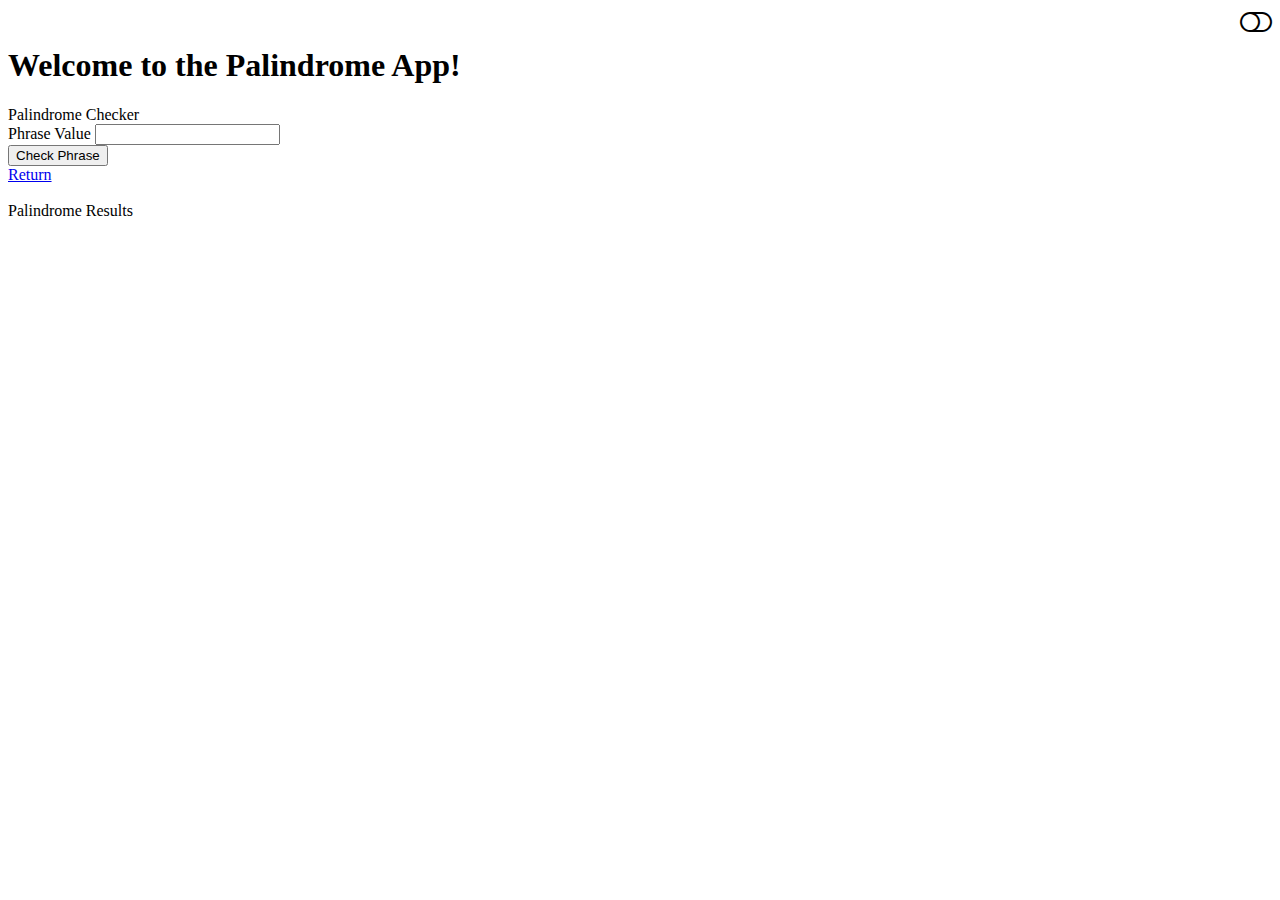
==== week-2/asomugha-palindrome.html @ 5c6dcd75 "week 2 commit 1" ====
<!DOCTYPE html>
<!--
    Title: asomugha-palindrome.html
    Author: Professor Krasso
    Date: 11 January 2023
    Modified By: Anachebe Asomugha
    Description: HTML and JavaScript code for WEB 330 Assignment 2.2
                 Palindrome Checker
--> 
<html lang="en">
<head>
    <meta charset="UTF-8">
        <!--CSS Stylesheets-->
    <link rel="stylesheet" type="text/css" href="theme.css">
    <link rel="stylesheet" type="text/css" href="site.css">

    <script type="application/javascript" src="theme.js"></script>

        <!--Font Family-->
        <link rel="preconnect" href="https://fonts.googleapis.com">
        <link rel="preconnect" href="https://fonts.gstatic.com" crossorigin>
        <link href="https://fonts.googleapis.com/css2?family=Oswald:wght@300;400;500;700&display=swap" rel="stylesheet">  
        
        <link rel="stylesheet" href="https://cdnjs.cloudflare.com/ajax/libs/font-awesome/4.7.0/css/font-awesome.min.css">
        

    <title>WEB 330 – Enterprise JavaScript II</title>
</head>
<!-- Toggle for Dark and Light Mode-->
<body class="light-theme">
    <i onclick="toggleMode(this)" id="icon-mode" class="fa fa-toggle-off pull-right" style="font-size:28px;"><span id="icon-text"></span></i>
    <br>
<!--This is the card that houses the input field-->
    <h1 id="app-name" class="app-header">Welcome to the Palindrome App!</h1>

    <div id="assign-container">

        <div id="assign-content">
            <div id="inputCard" class="card">
                <div class="card-title">
                    Palindrome Checker
                </div>    
        
                <div class="card-content">
                    <div class="form">
                        <div class="form-field">
                            <label for="txtPhrase">Phrase Value</label>
                            <input type="text" id="txtPhrase" name="txtPhrase" class="input">
                        </div>

                        <div class="form-field">
                            <button  id="btnCheckPhrase" type="submit" 
                            class="btn btn-primary full-width">Check Phrase</button>
                        </div>
                    </div>
                </div>
            </div>
        </div>   
    </div> 

     <!--This anchor returns to the landing page-->   
     <a class="return-home" id="return" href="../index.html">Return</a> 
     <br><br>
         
    <div id="assign-container"> 
     <!-- This is the card that displays the letter that is at the user-entered position-->
        <div id="assign-content">     
            <div id="resultsCard" class="card">
                <div class="card-title">
                   Palindrome Results
                </div>    
                <div class="card-content"> 
                    <div><p id="assign-results-header" style="font-size: 22px;"></p>
                    </div>
                      
                    <output class="assign-results-text" id="palindromeOutput"></output>               
                </div>    

            </div>            
        </div>    
    </div> 
                                                                                           
</div>   
<script> 
    setSelectedTheme() /* Set the user's preferred theme */

/**
 * Set the default theme to light if one has not been set in the browsers localStorage
 */
    setDefaultTheme();

/**
 * Function to switch the users selected website theme
 * @param x (this instance)
 */

 function toggleMode(x)
        {
            let colorTheme = document.body.classList; // get the body's CSS class
            let iconMode = x.classList; // get the current classes assigned to the triggered button

            /**
             * If the current body class is set to the light-theme, update the user's preference to the dark-theme in the browsers
             * local storage.
             */
            if (colorTheme.value === "light-theme")
            {
                localStorage.clear();
                localStorage.setItem("mode", "dark-theme");
                localStorage.setItem("iconMode", "fa-toggle-on");
                localStorage.setItem("iconText", "Dark Mode");
            }
            /**
             * If the current body class is set to the dark-theme, update the user's preference to the light-theme in the browsers
             * local storage.
             */
            else
            {
                localStorage.clear();
                localStorage.setItem("mode", "light-theme");
                localStorage.setItem("iconMode", "fa-toggle-off");
                localStorage.setItem("iconText", "Light Mode");
            }

            /**
             * Apply the updated selection to the HTML page elements
             */
            colorTheme.value = localStorage.getItem("mode");
            iconMode.value = `fa ${localStorage.getItem("iconMode")} pull-right`;
            document.getElementById("icon-text").innerHTML = localStorage.getItem("iconText");
        }



  function getTodaysDate() {
        const today = new Date().toLocaleDateString("en-US");
        return today;
    }

    function getLength(input) {
        const len = input.length;
        return len;
    }  

    function reverse(input) {
        const splitInput = input.split("");
        const reverseInput = splitInput.reverse("");
        const reversedPhrase = reverseInput.join("");
        return reversedPhrase;
    }

    function isPalindrome(input) {
        const reversedPhrase = reverse(input);
        if (reversedPhrase === input) {
            return true;
        }
        else {
            return false;
        }
    }
document.getElementById("btnCheckPhrase").onclick = function() { //This is the event listener for the "Check Phrase" button
    

    const today = getTodaysDate();
    const txtPhrase = document.getElementById("txtPhrase").value;
    const len = getLength(txtPhrase);
    const reversedPhrase = reverse(txtPhrase);
    const assignResults = document.getElementById("assign-results");
    const header = `<p id="assign-results-header">
        Date: ${today}<br>
        Original Phrase: ${txtPhrase}<br>
        Reverse Phrase: ${reversedPhrase}<br>
        Phrase Length: ${len}</p>`;
    
        document.getElementById("assign-results-header").innerHTML = header;

     if (isPalindrome(txtPhrase.toLowerCase())){
        document.getElementById("palindromeOutput").innerHTML = txtPhrase + ` <b><u>is</u></b>` + " a palindrome!";
     }  
     else {
        document.getElementById("palindromeOutput").innerHTML = txtPhrase + ` <b><u>is not</u></b>` + " a palindrome!";

     } 

}
</script>

</body>
</html>
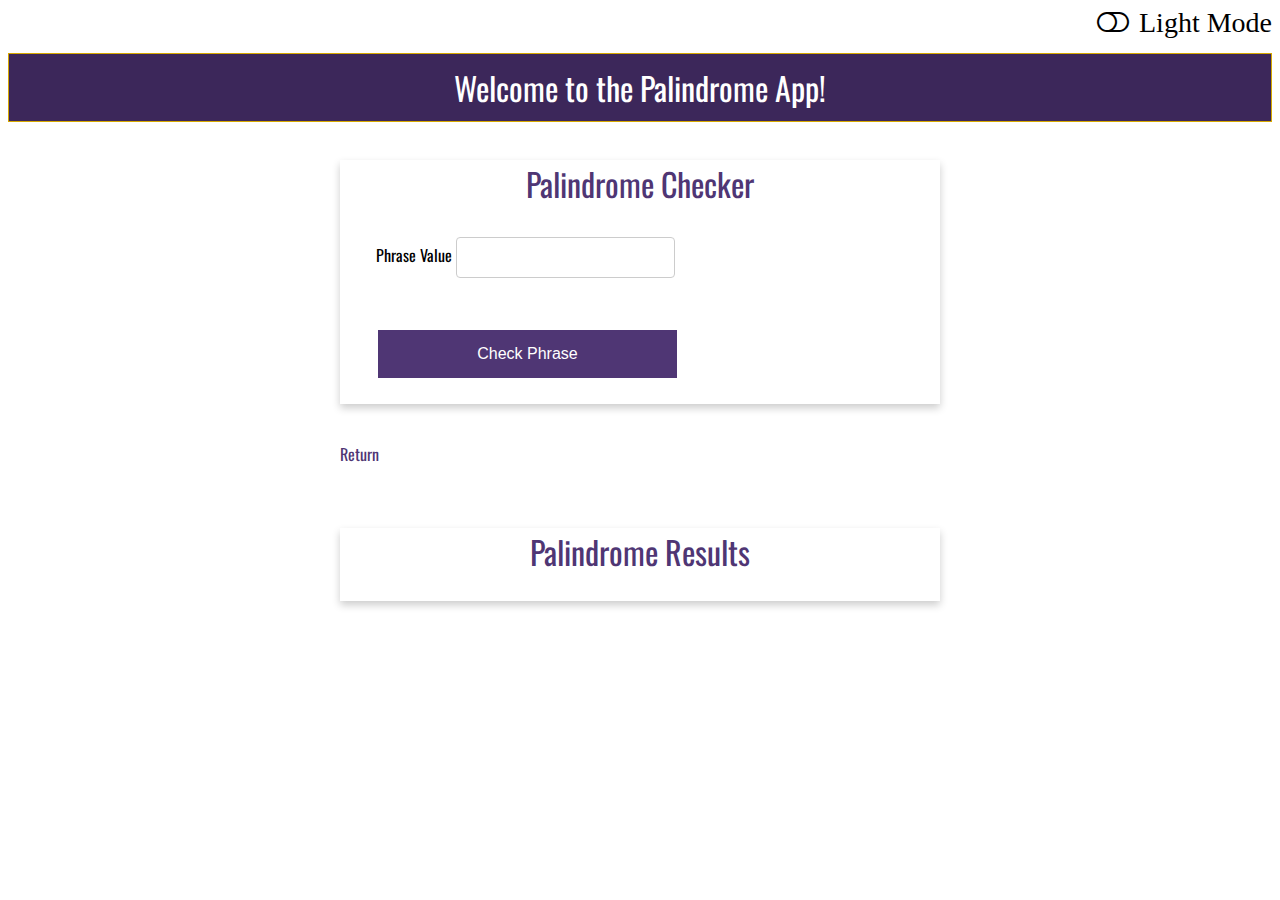
==== commit ef25a95e: "updated css files" ====
--- a/week-2/asomugha-palindrome.html
+++ b/week-2/asomugha-palindrome.html
@@ -11,10 +11,10 @@
 <head>
     <meta charset="UTF-8">
         <!--CSS Stylesheets-->
-    <link rel="stylesheet" type="text/css" href="theme.css">
-    <link rel="stylesheet" type="text/css" href="site.css">
+    <link rel="stylesheet" type="text/css" href="../theme.css">
+    <link rel="stylesheet" type="text/css" href="../site.css">
 
-    <script type="application/javascript" src="theme.js"></script>
+    <script type="application/javascript" src="../theme.js"></script>
 
         <!--Font Family-->
         <link rel="preconnect" href="https://fonts.googleapis.com">
--- a/theme.css
+++ b/theme.css
@@ -0,0 +1,154 @@
+/**
+    Title: theme.css
+    Author: Professor Krasso
+    Date: 7 January 2023
+    Modified By: Anachebe Asomugha
+    Description: CSS styling for WEB 330 Landing Page (theme)
+*/  
+
+/* Body section styling */
+body {
+    font-family: 'Oswald', Verdana, Arial, sans-serif;
+    color: var(--text-color);
+    background: var(--background-color)
+}
+
+body.light-theme {
+    --anchor-color: #4F3674;
+    --anchor-hover-color: #4F3674;
+    --anchor-hover-background-color: #D6A800;
+    --background-color: #fff;
+    --btn-background-color: #4F3674;
+    --btn-color: #fff;
+    --btn-hover-background-color: #D6A800;
+    --btn-hover-color: #4F3674;
+    --card-background-color: #fff;
+    --card-title-color: #4F3674;
+    --h1-background-color: #3c275a;
+    --h1-border-color: #D6A800;
+    --heading-background-color: #3c275a;
+    --heading-color: #fff;
+    --heading-border-color: #D6A800;
+    --input-border-color: #ccc; 
+    --text-color: #000;
+   
+}
+
+body.dark-theme {
+
+    --anchor-color: #fff;
+    --anchor-hover-color: #d176e1;
+    --anchor-hover-background-color: #303030;
+    --background-color: #303030;
+    --btn-background-color: #d176e1;
+    --btn-color: #fff;
+    --btn-hover-background-color: #7d4787;
+    --btn-hover-color: #fff;
+    --card-background-color: #424242;
+    --card-title-color: #d176e1;
+    --h1-background-color: #9c27b0;
+    --h1-border-color: #9c27b0;
+    --heading-background-color: #424242;
+    --heading-color: #fff;
+    --heading-border-color: #424242;
+    --input-border-color: #303030;
+    --text-color: #fafafa;  
+}
+
+p {
+    text-align: left;
+    color: var(--text-color);
+}
+
+a, a:visited {
+    text-decoration: none;
+    color: var(--anchor-color);
+
+}
+
+a:hover {
+    text-decoration: underline;
+    background-color: var(--anchor-hover-background-color);
+    color: var(--anchor-hover-color);
+}
+
+
+
+/* Card styling is listed here */
+.card {
+    box-shadow: 0 4px 8px 0 rgba(0, 0, 0, 0.2);
+    transition: 0.3s;
+    background-color: var(--card-background-color);
+}
+
+.card-title {
+    text-align: center;
+    font-size: 2em;
+    color: var(--card-title-color);
+    font-weight: 400;
+}
+
+.card-content {
+    padding: 2px 16px;
+}
+
+.card:hover {
+    box-shadow: 0 8px 16px 0 rgba(0, 0, 0, 0.2);
+}
+
+/* Button styling is here */
+.btn {
+    border: none;
+    text-align: center;
+    text-decoration: none;
+    display: inline-block;
+    font-size: 16px;
+    margin: 4px 2px;
+    cursor: pointer;
+    padding: 15px 32px;
+    color: black;
+}
+
+.btn-primary {
+    background-color: var(--btn-background-color);
+    color: var(--btn-color);
+}
+
+.btn-primary:hover {
+    background-color: var(--btn-hover-background-color);
+    color: var(--btn-hover-color);
+}
+
+h1 {
+    color: var(--heading-color);
+    background-color: var(--h1-background-color);
+    padding: 10px;
+    border: 1px solid var(--h1-border-color);
+}
+
+h2, h3, h4 {
+    color: var(--heading-color);
+    background-color: var(--heading-background-color);
+    padding: 10px;
+    border: 1px solid var(--heading-border-color);
+}
+
+/* Styling for input fields is here */
+.input {
+    padding: 12px 20px;
+    margin: 8px 0;
+    display: inline-block;
+    border: 1px solid var(--input-border-color);
+    border-radius: 4px;
+    box-sizing: border-box;
+}
+
+/* Styling for drop-down menus */
+.drop-down-menu {
+    padding: 12px 20px;
+    margin: 8px 0;
+    display: inline-block;
+    border: 1px solid var(--input-border-color);
+    border-radius: 4px;
+    box-sizing: border-box;
+}--- a/site.css
+++ b/site.css
@@ -0,0 +1,89 @@
+/**
+    Title: site.css
+    Author: Professor Krasso
+    Date: 7 January 2023
+    Modified By: Anachebe Asomugha
+    Description: CSS styling for WEB 330 Landing page
+*/  
+
+/* Styling for container div is here*/
+#container {
+    margin-top: 50px;
+    margin-left: 100px;
+    margin-right: 100px;
+}
+
+/* Assign class styling */
+.assign-container {
+    padding: 10px;
+}
+
+.assign-content {
+    width: 600px;
+    margin: 3% auto 0;
+}
+
+.assign-results-text {
+    text-align: center;
+    font-size: 28px;
+}
+/* Icon Styling */
+#icon-mode:hover {
+    cursor: pointer;
+}
+
+#icon-text {
+    padding-left: 10px;
+}
+
+.pull-right {
+    float: right;
+}
+
+/* Places header in the center */
+.app-header {
+    text-align: center;
+  }
+
+  #app-name {
+    text-align: center;
+    font-weight: 400;
+}
+
+/* Return link styling is here. */
+.return-home {
+    text-decoration: none;
+}
+
+/*This is where the cards' sizes and margins were set to be specific to this assignment*/
+#inputCard {
+    width: 600px;
+    margin: 3% auto;  
+}
+
+#resultsCard {
+    width: 600px;
+    margin: 3% auto;
+    text-align: center;
+}
+
+/*The return link's positioning was styled here*/
+#return {
+    position: absolute;
+    left: 340px;
+ }
+
+/*Styling for forms is listed here */
+.form {
+    display: inline-grid;
+    grid-template-columns: auto;
+}
+
+.form-field {
+    padding: 20px;
+}
+
+/* To be applied to elements that take up full width of the page */
+.full-width {
+    width: 100%;
+}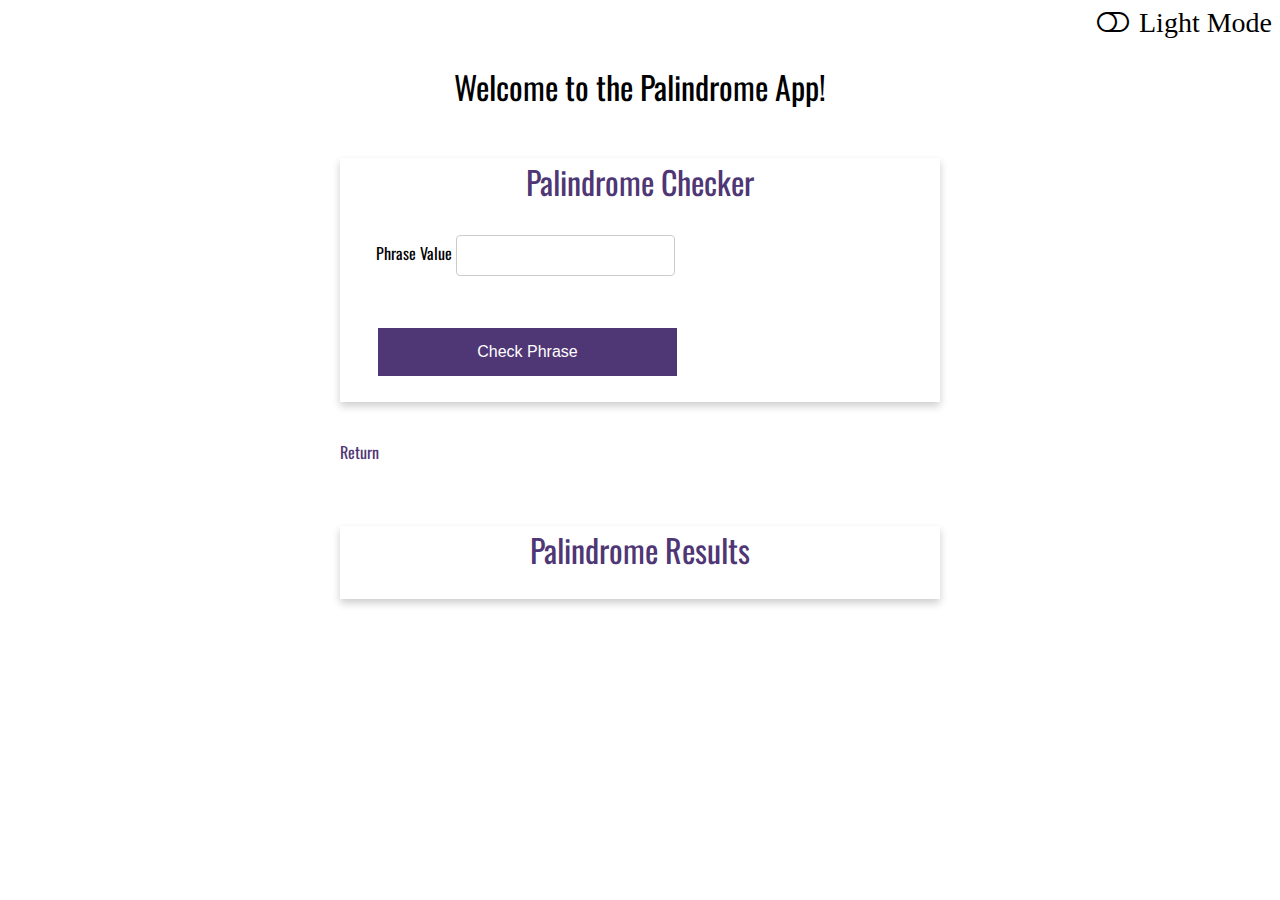
==== commit 1bcecd36: "new css files for assignments" ====
--- a/week-2/asomugha-palindrome.html
+++ b/week-2/asomugha-palindrome.html
@@ -11,8 +11,8 @@
 <head>
     <meta charset="UTF-8">
         <!--CSS Stylesheets-->
-    <link rel="stylesheet" type="text/css" href="../theme.css">
-    <link rel="stylesheet" type="text/css" href="../site.css">
+    <link rel="stylesheet" type="text/css" href="../app-site.css">
+    <link rel="stylesheet" type="text/css" href="../app-theme .css">
 
     <script type="application/javascript" src="../theme.js"></script>
 
--- a/app-site.css
+++ b/app-site.css
@@ -0,0 +1,85 @@
+/**
+    Title: site.css
+    Author: Professor Krasso
+    Date: 7 January 2023
+    Modified By: Anachebe Asomugha
+    Description: CSS styling for WEB 330 Landing page
+*/  
+
+/* Styling for container div is here*/
+#container {
+    margin-top: 50px;
+    margin-left: 100px;
+    margin-right: 100px;
+}
+
+/* Assign class styling */
+.assign-container {
+    padding: 10px;
+}
+
+.assign-content {
+    width: 600px;
+    margin: 3% auto 0;
+}
+
+.assign-results-text {
+    text-align: center;
+    font-size: 28px;
+}
+/* Icon Styling */
+#icon-mode:hover {
+    cursor: pointer;
+}
+
+#icon-text {
+    padding-left: 10px;
+}
+
+.pull-right {
+    float: right;
+}
+
+/* Places header in the center */
+.app-header {
+    text-align: center;
+    font-weight: 400;
+  }
+
+/* Return link styling is here. */
+.return-home {
+    text-decoration: none;
+}
+
+/*This is where the cards' sizes and margins were set to be specific to this assignment*/
+#inputCard {
+    width: 600px;
+    margin: 3% auto;  
+}
+
+#resultsCard {
+    width: 600px;
+    margin: 3% auto;
+    text-align: center;
+}
+
+/*The return link's positioning was styled here*/
+#return {
+    position: absolute;
+    left: 340px;
+ }
+
+/*Styling for forms is listed here */
+.form {
+    display: inline-grid;
+    grid-template-columns: auto;
+}
+
+.form-field {
+    padding: 20px;
+}
+
+/* To be applied to elements that take up full width of the page */
+.full-width {
+    width: 100%;
+}--- a/app-theme .css
+++ b/app-theme .css
@@ -0,0 +1,152 @@
+/**
+    Title: theme.css
+    Author: Professor Krasso
+    Date: 7 January 2023
+    Modified By: Anachebe Asomugha
+    Description: CSS styling for WEB 330 Landing Page (theme)
+*/  
+
+/* Body section styling */
+body {
+    font-family: 'Oswald', Verdana, Arial, sans-serif;
+    color: var(--text-color);
+    background: var(--background-color)
+}
+
+body.light-theme {
+    --anchor-color: #4F3674;
+    --anchor-hover-color: #4F3674;
+    --anchor-hover-background-color: #D6A800;
+    --background-color: #fff;
+    --btn-background-color: #4F3674;
+    --btn-color: #fff;
+    --btn-hover-background-color: #D6A800;
+    --btn-hover-color: #4F3674;
+    --card-background-color: #fff;
+    --card-title-color: #4F3674;
+    --h1-background-color: #3c275a;
+    --h1-border-color: #D6A800;
+    --heading-background-color: #3c275a;
+    --heading-color: #000;
+    --heading-border-color: #D6A800;
+    --input-border-color: #ccc; 
+    --text-color: #000;
+   
+}
+
+body.dark-theme {
+
+    --anchor-color: #fff;
+    --anchor-hover-color: #d176e1;
+    --anchor-hover-background-color: #303030;
+    --background-color: #303030;
+    --btn-background-color: #d176e1;
+    --btn-color: #fff;
+    --btn-hover-background-color: #7d4787;
+    --btn-hover-color: #fff;
+    --card-background-color: #424242;
+    --card-title-color: #d176e1;
+    --h1-background-color: #9c27b0;
+    --h1-border-color: #9c27b0;
+    --heading-background-color: #424242;
+    --heading-color: #fff;
+    --heading-border-color: #424242;
+    --input-border-color: #303030;
+    --text-color: #fafafa;  
+}
+
+p {
+    text-align: left;
+    color: var(--text-color);
+}
+
+a, a:visited {
+    text-decoration: none;
+    color: var(--anchor-color);
+
+}
+
+a:hover {
+    text-decoration: underline;
+    background-color: var(--anchor-hover-background-color);
+    color: var(--anchor-hover-color);
+}
+
+
+
+/* Card styling is listed here */
+.card {
+    box-shadow: 0 4px 8px 0 rgba(0, 0, 0, 0.2);
+    transition: 0.3s;
+    background-color: var(--card-background-color);
+}
+
+.card-title {
+    text-align: center;
+    font-size: 2em;
+    color: var(--card-title-color);
+    font-weight: 400;
+}
+
+.card-content {
+    padding: 2px 16px;
+}
+
+.card:hover {
+    box-shadow: 0 8px 16px 0 rgba(0, 0, 0, 0.2);
+}
+
+/* Button styling is here */
+.btn {
+    border: none;
+    text-align: center;
+    text-decoration: none;
+    display: inline-block;
+    font-size: 16px;
+    margin: 4px 2px;
+    cursor: pointer;
+    padding: 15px 32px;
+    color: black;
+}
+
+.btn-primary {
+    background-color: var(--btn-background-color);
+    color: var(--btn-color);
+}
+
+.btn-primary:hover {
+    background-color: var(--btn-hover-background-color);
+    color: var(--btn-hover-color);
+}
+
+h1 {
+    color: var(--heading-color);
+    padding: 10px;
+}
+
+h2, h3, h4 {
+    color: var(--heading-color);
+    background-color: var(--heading-background-color);
+    padding: 10px;
+    border: 1px solid var(--heading-border-color);
+}
+
+/* Styling for input fields is here */
+.input {
+    padding: 12px 20px;
+    margin: 8px 0;
+    display: inline-block;
+    border: 1px solid var(--input-border-color);
+    border-radius: 4px;
+    box-sizing: border-box;
+}
+
+/* Styling for drop-down menus */
+.drop-down-menu {
+    padding: 12px 20px;
+    margin: 8px 0;
+    display: inline-block;
+    border: 1px solid var(--input-border-color);
+    border-radius: 4px;
+    box-sizing: border-box;
+}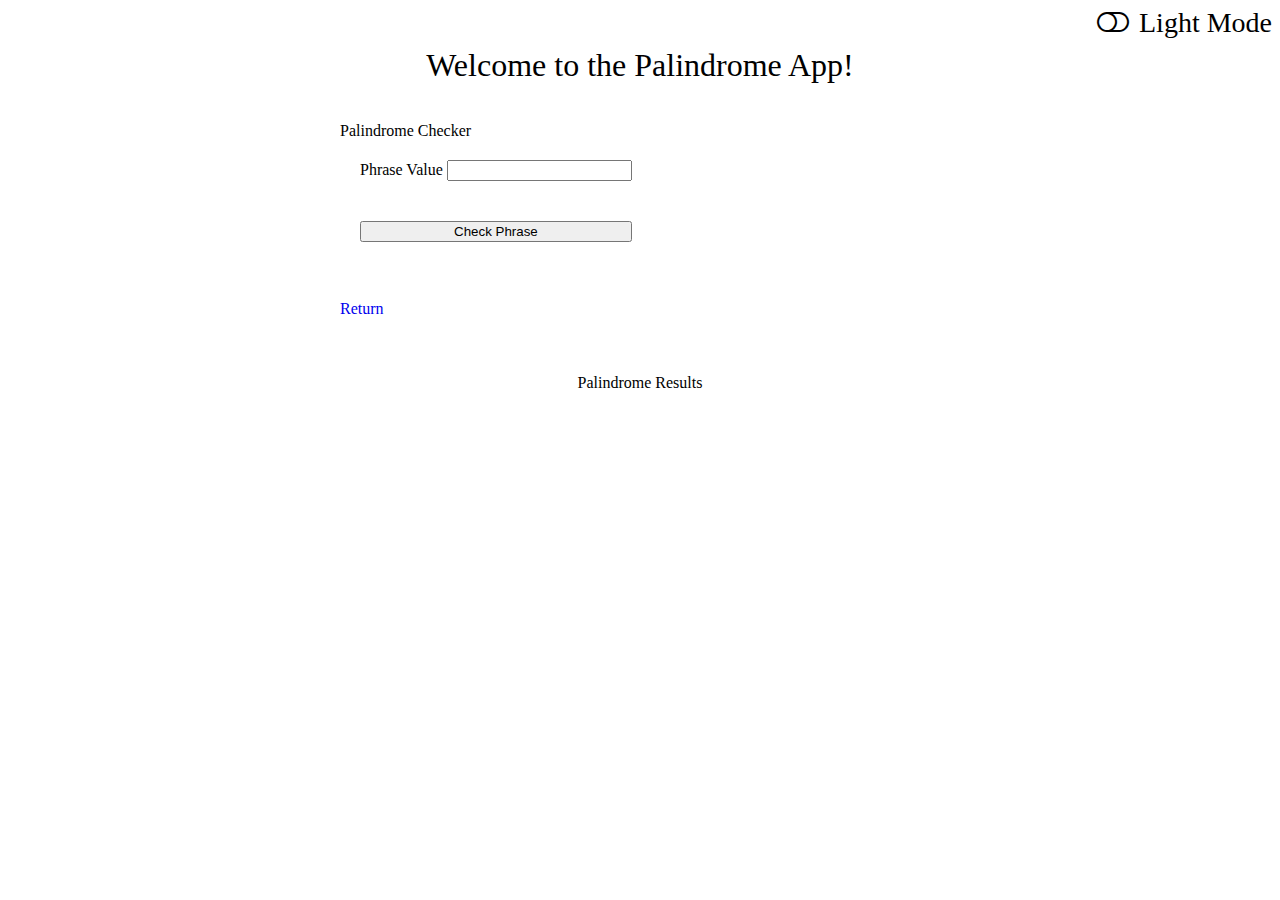
==== commit b5c764ae: "fixing errors" ====
--- a/week-2/asomugha-palindrome.html
+++ b/week-2/asomugha-palindrome.html
@@ -2,7 +2,7 @@
 <!--
     Title: asomugha-palindrome.html
     Author: Professor Krasso
-    Date: 11 January 2023
+    Date: 15 January 2023
     Modified By: Anachebe Asomugha
     Description: HTML and JavaScript code for WEB 330 Assignment 2.2
                  Palindrome Checker
@@ -12,7 +12,7 @@
     <meta charset="UTF-8">
         <!--CSS Stylesheets-->
     <link rel="stylesheet" type="text/css" href="../app-site.css">
-    <link rel="stylesheet" type="text/css" href="../app-theme .css">
+    <link rel="stylesheet" type="text/css" href="../app-theme.css">
 
     <script type="application/javascript" src="../theme.js"></script>
 
@@ -80,7 +80,6 @@
         </div>    
     </div> 
                                                                                            
-</div>   
 <script> 
     setSelectedTheme() /* Set the user's preferred theme */
 
@@ -131,24 +130,24 @@
         }
 
 
-
+//Retrieves the date
   function getTodaysDate() {
         const today = new Date().toLocaleDateString("en-US");
         return today;
     }
-
+// Gets the length of the user-entered phrase
     function getLength(input) {
         const len = input.length;
         return len;
     }  
-
+//Reverses user-entered phrase
     function reverse(input) {
         const splitInput = input.split("");
         const reverseInput = splitInput.reverse("");
         const reversedPhrase = reverseInput.join("");
         return reversedPhrase;
     }
-
+//Checks if user-entered phrase is the same forward and backward
     function isPalindrome(input) {
         const reversedPhrase = reverse(input);
         if (reversedPhrase === input) {
@@ -160,12 +159,14 @@
     }
 document.getElementById("btnCheckPhrase").onclick = function() { //This is the event listener for the "Check Phrase" button
     
-
+//Assigning values to constants
     const today = getTodaysDate();
     const txtPhrase = document.getElementById("txtPhrase").value;
     const len = getLength(txtPhrase);
     const reversedPhrase = reverse(txtPhrase);
     const assignResults = document.getElementById("assign-results");
+
+//Template Literal that houses the information that populates from the functions    
     const header = `<p id="assign-results-header">
         Date: ${today}<br>
         Original Phrase: ${txtPhrase}<br>
@@ -174,6 +175,7 @@
     
         document.getElementById("assign-results-header").innerHTML = header;
 
+//Prints results of palindrome check        
      if (isPalindrome(txtPhrase.toLowerCase())){
         document.getElementById("palindromeOutput").innerHTML = txtPhrase + ` <b><u>is</u></b>` + " a palindrome!";
      }  
--- a/app-site.css
+++ b/app-site.css
@@ -1,10 +1,9 @@
 /**
-    Title: site.css
+    Title: app-site.css
     Author: Professor Krasso
-    Date: 7 January 2023
+    Date: 15 January 2023
     Modified By: Anachebe Asomugha
-    Description: CSS styling for WEB 330 Landing page
-*/  
+    Description: CSS styling for WEB 330 Assignments
 
 /* Styling for container div is here*/
 #container {
